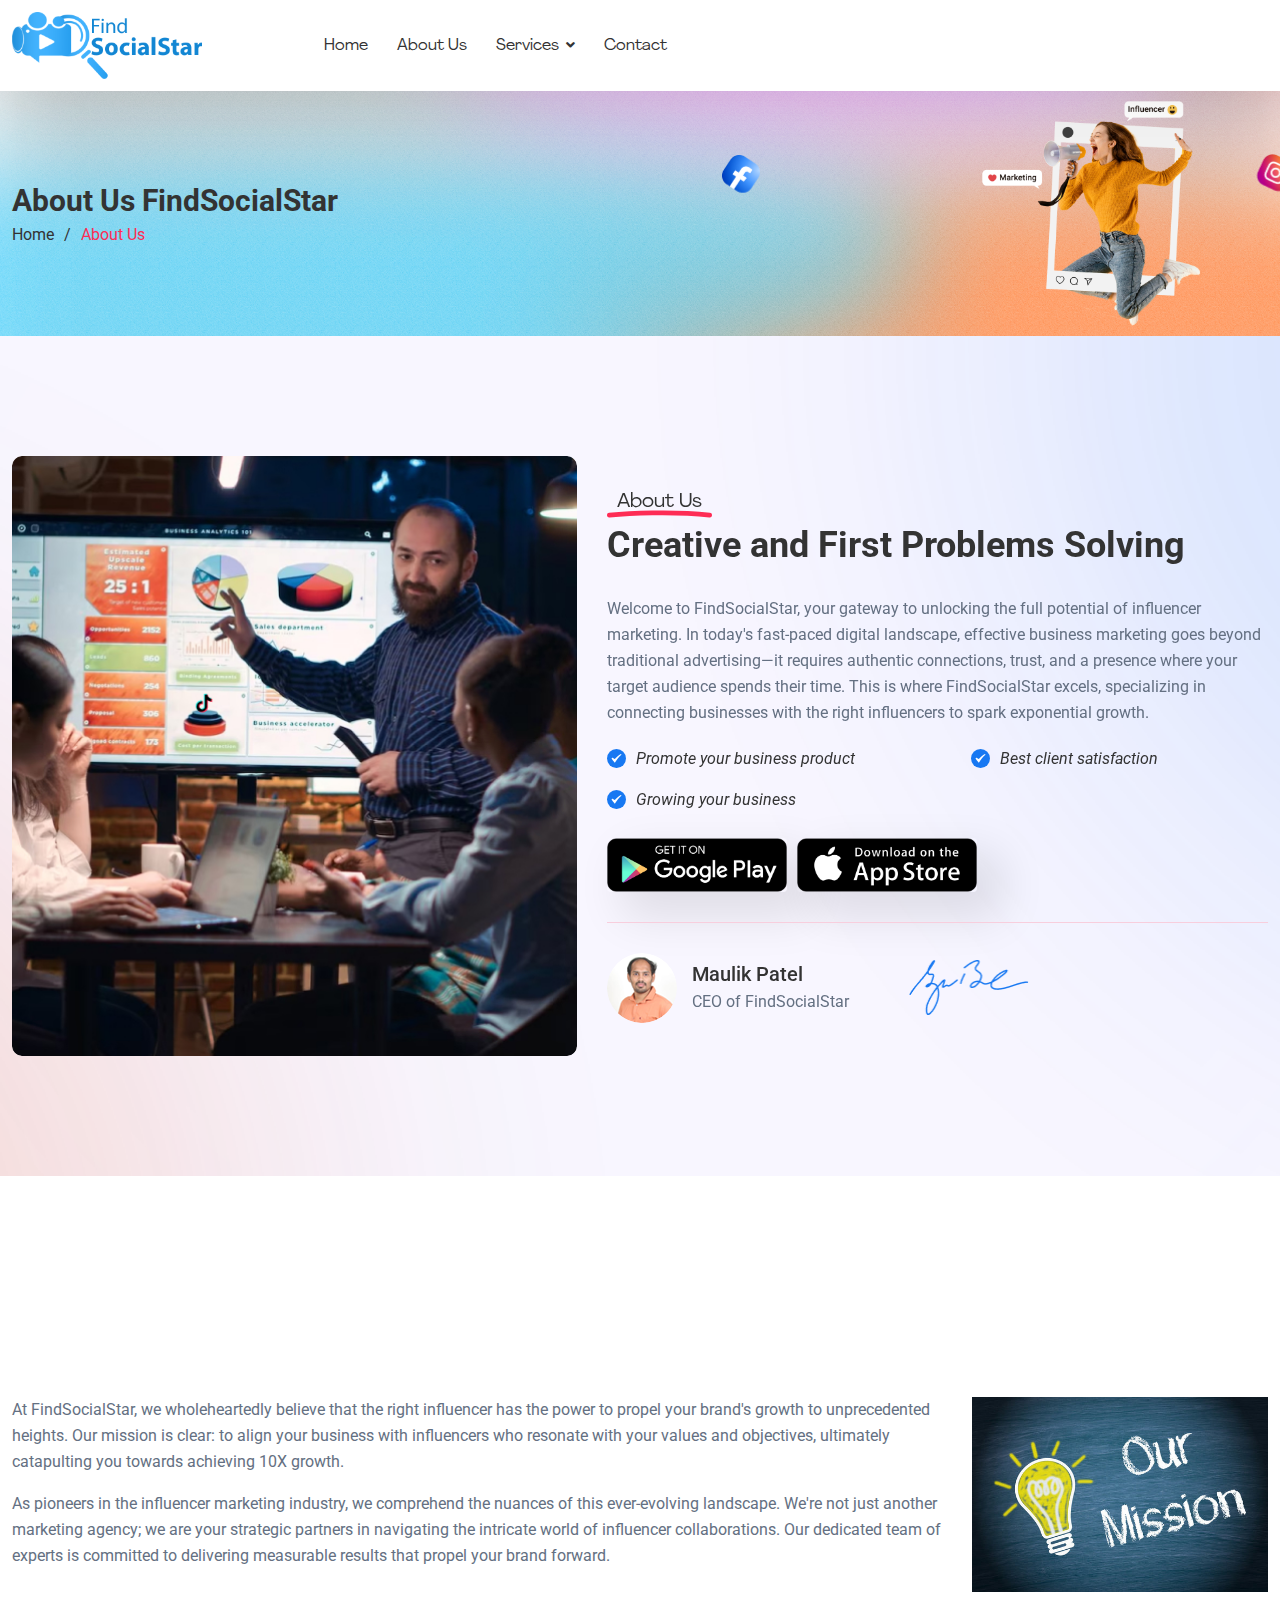
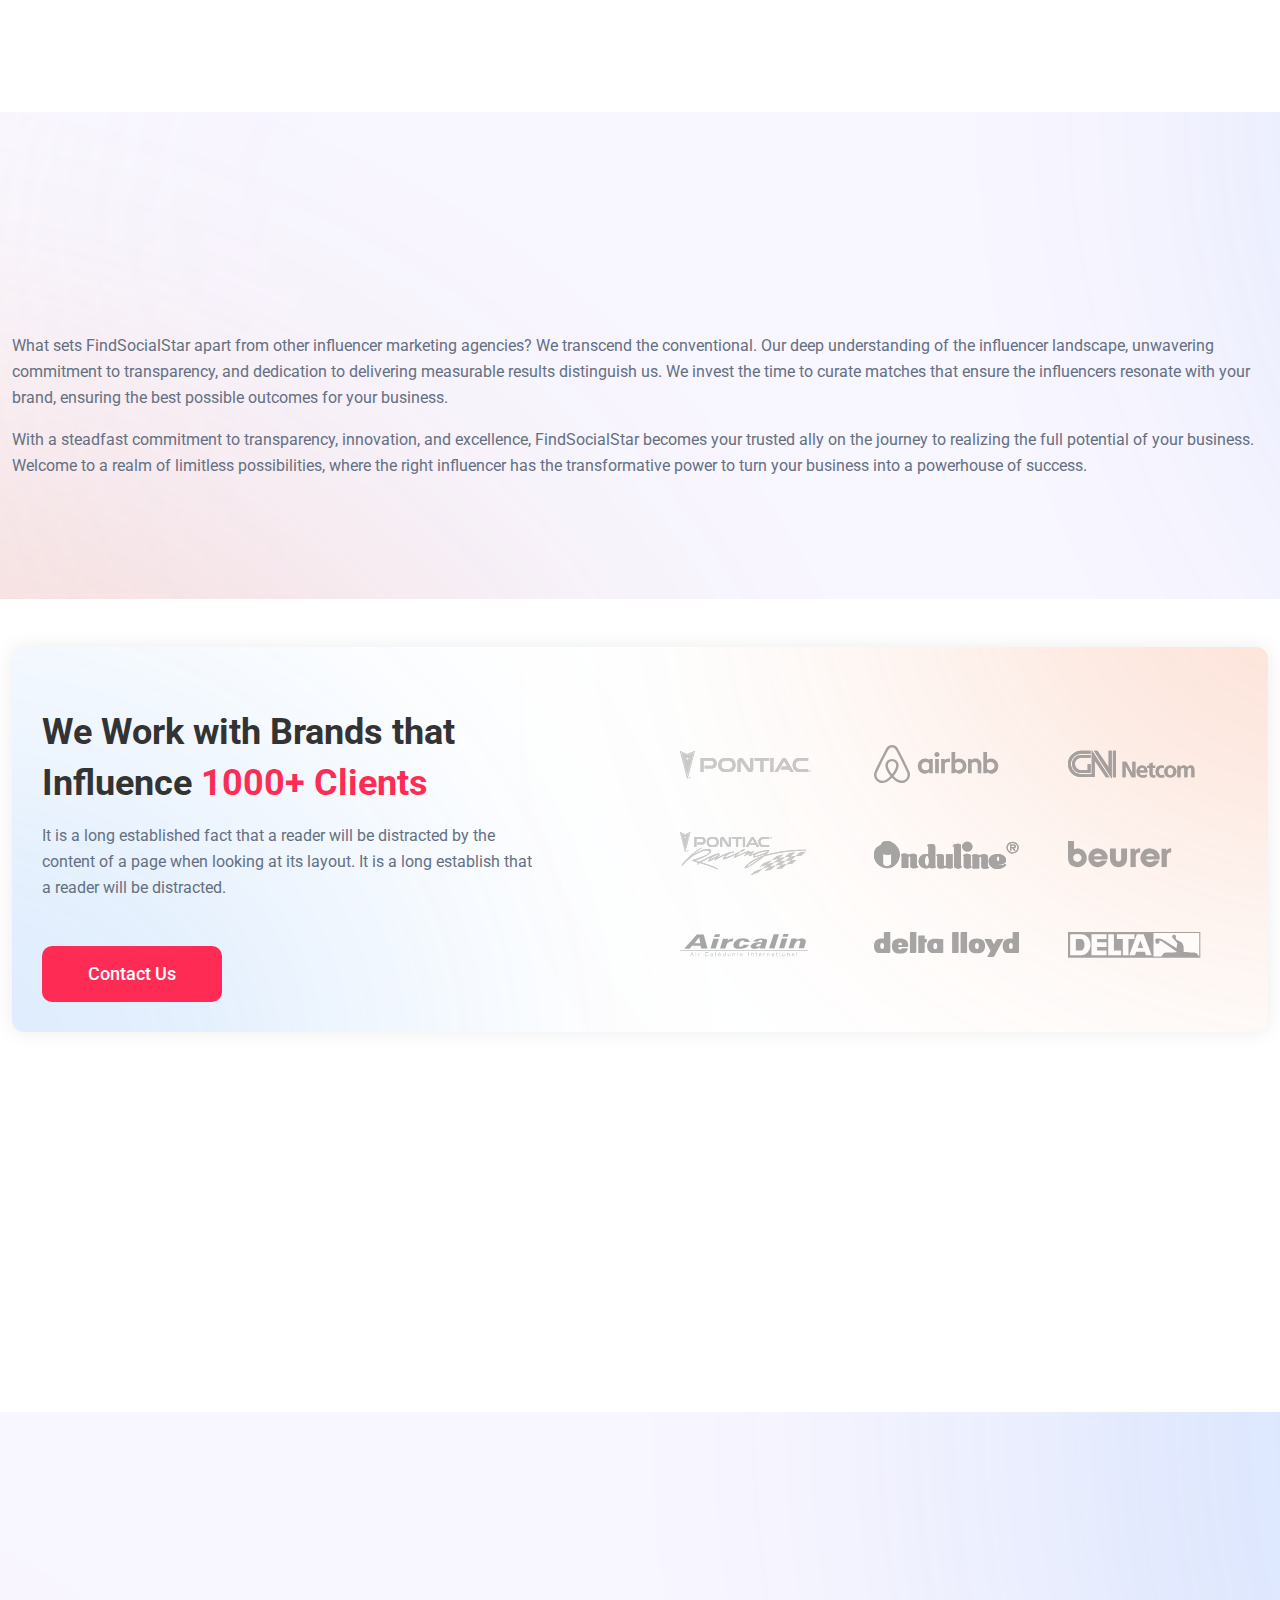
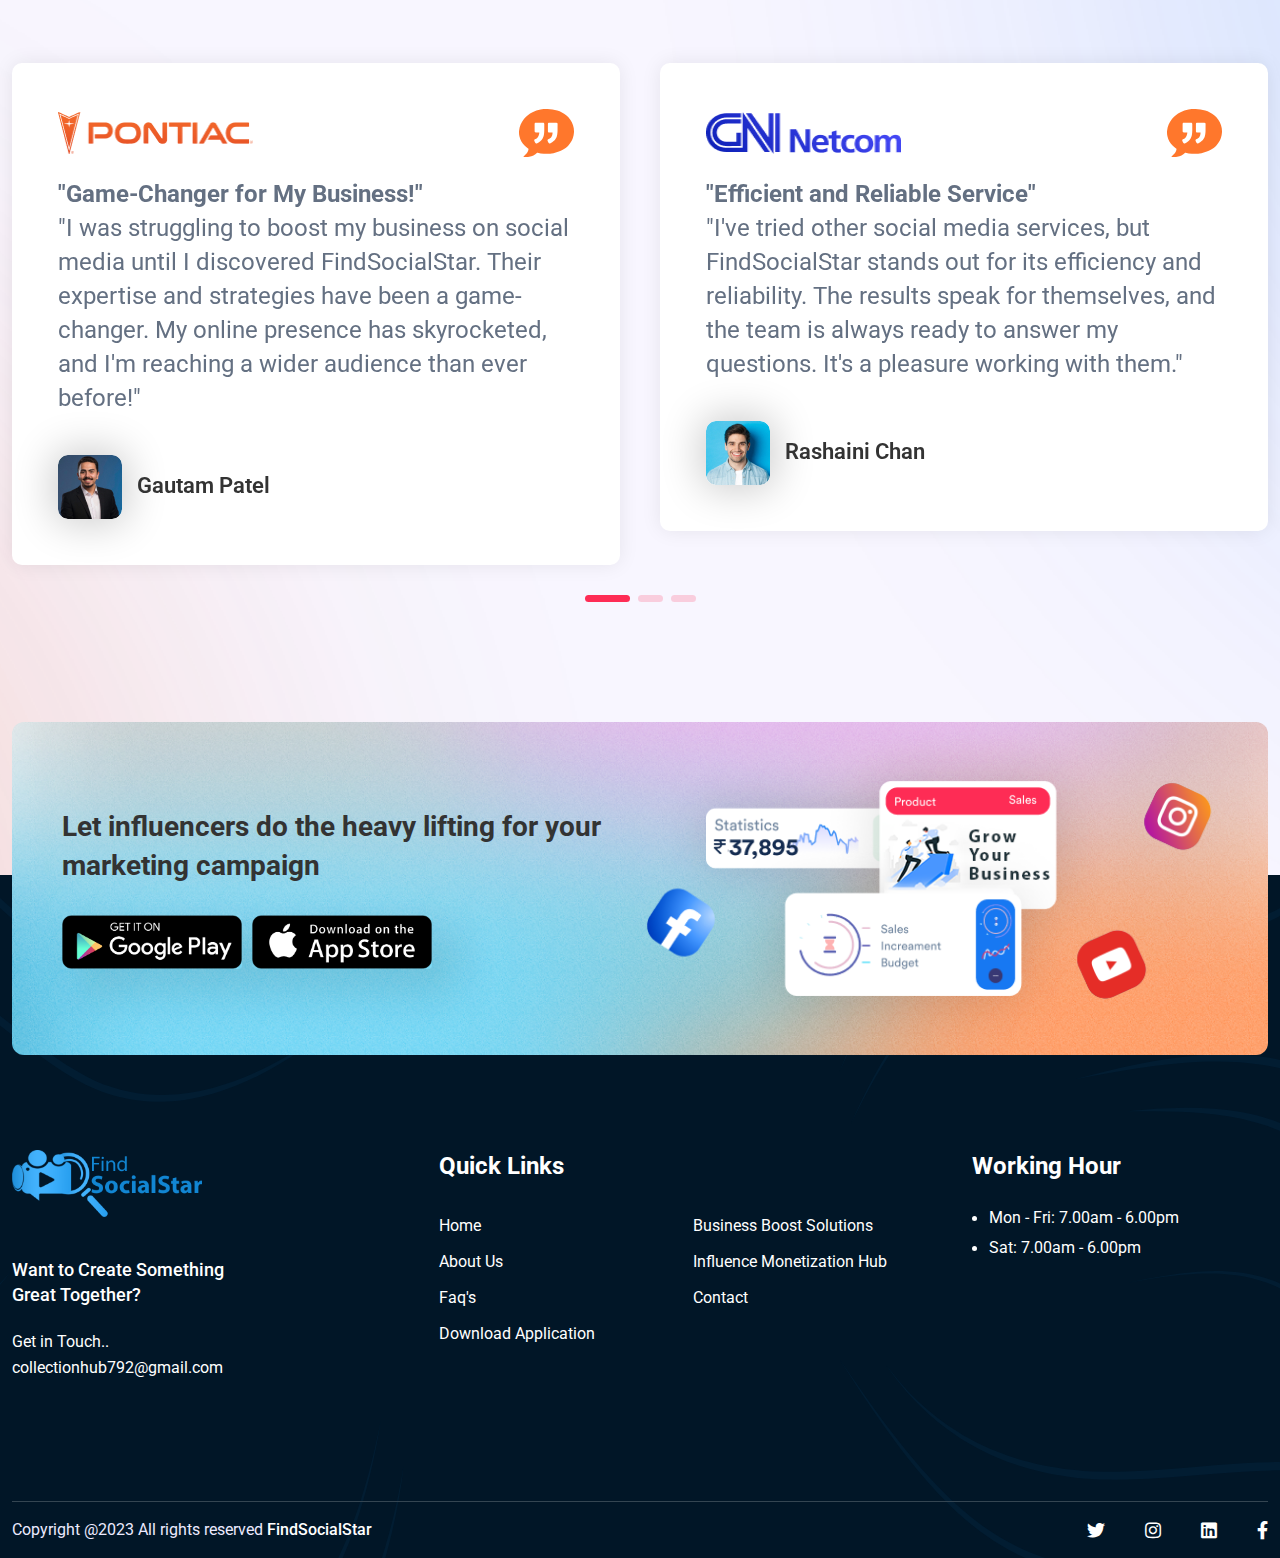
==== about.html @ c9c025dc "update" ====
<!DOCTYPE html>
<html lang="en">
<head>

<meta charset="utf-8">
<meta http-equiv="X-UA-Compatible" content="IE=edge">

<meta name="viewport" content="width=device-width, initial-scale=1, shrink-to-fit=no">



 <!-- SEO Meta Tags -->
    <meta name="description" content="Unlock the full potential of influencer marketing with FindSocialStar. Connect with the right influencers to spark exponential growth for your business.">
    <title>FindSocialStar - Your Gateway to Influencer Marketing Success</title>
    <meta name="keywords" content="influencer marketing, social media, brand growth, marketing agency, influencer collaborations">

    <!-- Open Graph Meta Tags -->
    <meta property="og:title" content="FindSocialStar - Your Gateway to Influencer Marketing Success">
    <meta property="og:description" content="Unlock the full potential of influencer marketing with FindSocialStar. Connect with the right influencers to spark exponential growth for your business.">
    <meta property="og:image" content="URL_TO_IMAGE">
    <meta property="og:url" content="https://findsocialstar.com/about.html">
    <meta property="og:type" content="website">

    <!-- Twitter Meta Tags -->
    <meta name="twitter:card" content="summary_large_image">
    <meta name="twitter:title" content="FindSocialStar - Your Gateway to Influencer Marketing Success">
    <meta name="twitter:description" content="Unlock the full potential of influencer marketing with FindSocialStar. Connect with the right influencers to spark exponential growth for your business.">
    <meta name="twitter:image" content="URL_TO_IMAGE">
    <meta name="twitter:url" content="https://findsocialstar.com/about.html">

    <!-- Canonical Link Tag -->
    <link rel="canonical" href="https://findsocialstar.com/about.html">

    <!-- Favicon -->
    <link rel="icon" href="img/favicon.png" type="image/x-icon">







<link href="https://fonts.googleapis.com/css2?family=Roboto:ital,wght@0,300;0,400;0,500;0,700;1,400;1,500;1,700&amp;display=swap" rel="stylesheet">

<link rel="stylesheet" href="css/bootstrap.min.css">

<link rel="stylesheet" href="css/jquery-ui.min.css">

<link rel="stylesheet" href="css/animate.min.css">

<link rel="stylesheet" href="css/aos.min.css">

<link rel="stylesheet" href="css/font-awesome-all.min.css">

<link rel="stylesheet" href="css/swiper-slider.min.css">

<link rel="stylesheet" href="css/select2-min.css">

<link rel="stylesheet" href="css/datatables.min.css">

<link rel="stylesheet" href="css/video-popup.min.css">

<link rel="stylesheet" href="css/theme-default.css">
<link rel="stylesheet" href="style.css">
</head>
<body>
<!---<div id="loading">
<div id="loading-center">
<div id="loading-center-absolute">
<div class="object" id="object_one"></div>
<div class="object" id="object_two"></div>
<div class="object" id="object_three"></div>
<div class="object" id="object_four"></div>
<div class="object" id="object_five"></div>
</div>
</div>
</div>--->

<div class="modal offcanvas-modal inflanar-mobile-menu fade" id="offcanvas-modal">
<div class="modal-dialog offcanvas-dialog">
<div class="modal-content">
<div class="modal-header offcanvas-header">
<button type="button" class="btn-close" data-bs-dismiss="modal" aria-label="Close">
<i class="fas fa-remove"></i>
</button>
</div>

<div class="offcanvas-logo">
<a href="index.html"><img src="img/logo.png" alt="#"></a>
</div>


<nav id="offcanvas-menu" class="offcanvas-menu">

<ul class="nav-menu menu navigation list-none">

<li><a href="index.html">Home</a></li>
<li><a href="about.html">About</a></li>
<li class="menu-item-has-children"><a href="#">Services</a>
<ul class="sub-menu">
<li><a href="business-boost-solutions.html">Business Boost Solutions: Harnessing Influencer Power</a></li>
<li><a href="influence-monetization-hub.html">Influence Monetization Hub: Empowering Creators to Thrive</a></li>

</ul>
</li>
 <!---<li><a href="blog.html">Blog</a></li>---->
 <li><a href="contact.html">Contact</a></li>
 


</ul>

</nav>

</div>
</div>
</div>


<header id="active-sticky" class="inflanar-header inflanar-header__v2">
<div class="inflanar-header__middle">
<div class="container">
<div class="row align-items-center">
<div class="col-12">
<div class="inflanar-header__inside">
<div class="inflanar-header__group">
<div class="inflanar-header__logo">
<a href="index.html"><img src="img/logo.png" alt="#"></a>
</div>
<div class="inflanar-header__menu">
<div class="navbar">
<div class="nav-item">


<ul class="nav-menu menu navigation list-none">


<li><a href="index.html">Home</a></li>
<li><a href="about.html">About Us</a></li>
<li class="menu-item-has-children"><a href="#">Services</a>
<ul class="sub-menu">
<li><a href="business-boost-solutions.html">Business Boost Solutions: Harnessing Influencer Power</a></li>
<li><a href="influence-monetization-hub.html">Influence Monetization Hub: Empowering Creators to Thrive</a></li>

</ul>
</li>
 <!----<li><a href="blog.html">Blog</a></li>---->
 <li><a href="contact.html">Contact</a></li>

</ul>
</div>
</div>
</div>
</div>
<button type="button" class="offcanvas-toggler" data-bs-toggle="modal" data-bs-target="#offcanvas-modal"><span class="line"></span><span class="line"></span><span class="line"></span>
</button>
<div class="inflanar-header__button">
<a href="mailto:collectionhub792@gmail.com" class="inflanar-btn inflanar-btn__nbg phone-btn"><span><i class="fa-solid fa-envelope"></i></span>collectionhub792@gmail.com</a>

<a href="sign-in.html" class="inflanar-btn inflanar-btn__nbg whatsapp-btn"><span><i class="fa-brands fa-whatsapp"></i></span>+91 8511 511 038</a>
</div>
</div>
</div>
</div>
</div>
</div>
</header>


<section class="inflanar-breadcrumb">
<div class="container">
<div class="row">

<div class="col-12">
<div class="inflanar-breadcrumb__inner">
<div class="inflanar-breadcrumb__content">
<h1 class="inflanar-breadcrumb__title m-0 main-h1-tag">About Us FindSocialStar</h1>

<ul class="inflanar-breadcrumb__menu list-none">
<li><a href="index.html">Home</a></li>
<li class="active"><a href="about.html">About Us </a></li>
</ul>
</div>
<div class="inflanar-breadcrumb__img">
<div class="inflanar-breadcrumb__thumb">
<img src="img/in-bread-thumb.png">
</div>
<div class="inflanar-breadcrumb__group">
<img src="img/in-social-group.png">
</div>
</div>
</div>
</div>
</div>
</div>
</section>



<section class="inflanar-section-shape15 inflanar-bg-cover pd-top-90 pd-btm-120 inflanar-section-shape2">
<div class="container">
<div class="row align-items-center">
<div class="col-12">
<div class="inflanar-about__row inflanar-row-gap">

<div class="inflanar-about__img mg-top-30">
<img src="img/in-about-img.jpg" alt="#">
</div>

<div class="inflanar-about__content mg-top-30" data-aos="fade-in" data-aos-delay="300">
<div class="inflanar-section__head mg-btm-20">
<span class="inflanar-section__badge inflanar-primary-color m-0">
<span>About Us</span> <img src="img/in-section-vector.svg">
</span>
<h2 class="inflanar-section__title inflanar-section__title--medium  mg-btm-20" data-aos="fade-in" data-aos-delay="400">Creative and First Problems Solving</h2>
<p>
Welcome to FindSocialStar, your gateway to unlocking the full potential of influencer marketing. In today's fast-paced digital landscape, effective business marketing goes beyond traditional advertising—it requires authentic connections, trust, and a presence where your target audience spends their time. This is where FindSocialStar excels, specializing in connecting businesses with the right influencers to spark exponential growth.

</p>
</div>
<ul class="inflanar-list-style inflanar-list-style__row list-none mg-top-20 ">
<li><img src="img/in-check-icon.svg">Promote your business product</li>
<li><img src="img/in-check-icon.svg">Best client satisfaction</li>
<li><img src="img/in-check-icon.svg">Growing your business</li>
</ul>
<div class="inflanar-ptags aos-init aos-animate" data-aos="fade-up" data-aos-delay="500">

<ul class="inflanar-ptags__list list-none">
<li><a href="coming-soon/coming-soon.html" class="android-app"><img src="img/android-app.png"></a></li>
<li><a href="coming-soon/coming-soon.html" class="android-app"><img src="img/ios-app.png"></a></li>


</ul>
</div>
<div class="inflanar-ceo">
<div class="inflanar-ceo__author">
<img src="img/in-ceo.png">
<h4 class="inflanar-ceo__title">Maulik Patel <span>CEO of FindSocialStar </span></h4>
</div>
<div class="inflanar-ceo__sign">
<img src="img/in-ceo-sign.png">
</div>
</div>
</div>
</div>
</div>
</div>
</div>
</section>


<section class="pd-top-120 pd-btm-120">
<div class="container">
<div class="row">
<div class="col-12">

<div class="inflanar-section__head inflanar-section__center text-center mg-btm-20">
<span class="inflanar-section__badge  inflanar-primary-color m-0" data-aos="fade-in" data-aos-delay="300">
<span>FindSocialStar Mission</span> <img src="img/in-section-vector.svg">
</span>
<h2 class="inflanar-section__title" data-aos="fade-in" data-aos-delay="400">Our Mission
</h2>
</div>
</div>
</div>
<div class="row">


<div class="col-md-9">

<p>At FindSocialStar, we wholeheartedly believe that the right influencer has the power to propel your brand's growth to unprecedented heights. 
Our mission is clear: to align your business with influencers who resonate with your values and objectives, ultimately catapulting you towards 
achieving 10X growth.</p>

<p class="mt-3">
As pioneers in the influencer marketing industry, we comprehend the nuances of this ever-evolving landscape. We're not just another marketing agency; we are your strategic partners in navigating the intricate world of influencer collaborations. Our dedicated team of experts is committed to delivering measurable results that propel your brand forward.
</p>
</div>
<div class="col-md-3">
	<img src="img/our-mission.jpg">
</div>
</div>
</div>
</section>






<section class="pd-top-120 pd-btm-120 inflanar-section-shape15">
<div class="container">
<div class="row">
<div class="col-12">

<div class="inflanar-section__head inflanar-section__center text-center mg-btm-20">
<span class="inflanar-section__badge  inflanar-primary-color m-0" data-aos="fade-in" data-aos-delay="300">
<span> Difference</span> <img src="img/in-section-vector.svg">
</span>
<h2 class="inflanar-section__title" data-aos="fade-in" data-aos-delay="400">The FindSocialStar Difference
</h2>
</div>
</div>
</div>
<div class="row">


<div class="col-md-12">

<p>What sets FindSocialStar apart from other influencer marketing agencies? We transcend the conventional. Our deep understanding of the influencer landscape, unwavering commitment to transparency, and dedication to delivering measurable results distinguish us. We invest the time to curate matches that ensure the influencers resonate with your brand, ensuring the best possible outcomes for your business.
</p>

<p class="mt-3">
With a steadfast commitment to transparency, innovation, and excellence, FindSocialStar becomes your trusted ally on the journey to realizing the full potential of your business. Welcome to a realm of limitless possibilities, where the right influencer has the transformative power to turn your business into a powerhouse of success.</p>
</div>

</div>
</div>
</section>



<section >
<div class="container">
<div class="row">
<div class="col-12">
<div class="inflanar-brands inflanar-bg-cover inflanar-section-shape9 mt-5">
<div class="row  align-items-center inflanar-row-gap-80">
<div class="col-lg-6 col-12 mg-top-30">

<div class="inflanar-section__head inflanar-section__head--brands">
<h2 class="inflanar-section__title mg-btm-10">We Work with Brands that Influence <span>1000+ Clients</span> </h2>
<p>It is a long established fact that a reader will be distracted by the content of a page when looking at its layout. It is a long establish that a reader will be distracted.</p>
<div class="inflanar-brands-btn mg-top-40">
<a href="contact.html" class="inflanar-btn inflanar-btn__big"><span>Contact Us</span></a>
</div>
</div>
</div>
<div class="col-lg-6 col-12">
<div class="row">
<div class="col-lg-4 col-md-4 col-6 mg-top-30">
<div class="brands__single brands__single--v2">
<a href="#"><img src="img/in-brand1.svg"></a>
</div>
</div>
<div class="col-lg-4 col-md-4 col-6 mg-top-30">
<div class="brands__single brands__single--v2">
<a href="#"><img src="img/in-brand2.svg"></a>
</div>
</div>
<div class="col-lg-4 col-md-4 col-6 mg-top-30">
<div class="brands__single brands__single--v2">
<a href="#"><img src="img/in-brand3.svg"></a>
</div>
</div>
<div class="col-lg-4 col-md-4 col-6 mg-top-30">
<div class="brands__single brands__single--v2">
<a href="#"><img src="img/in-brand4.svg"></a>
</div>
</div>
<div class="col-lg-4 col-md-4 col-6 mg-top-30">
<div class="brands__single brands__single--v2">
<a href="#"><img src="img/in-brand5.svg"></a>
</div>
</div>
<div class="col-lg-4 col-md-4 col-6 mg-top-30">
<div class="brands__single brands__single--v2">
<a href="#"><img src="img/in-brand6.svg"></a>
</div>
</div>
<div class="col-lg-4 col-md-4 col-6 mg-top-30">
<div class="brands__single brands__single--v2">
<a href="#"><img src="img/in-brand7.svg"></a>
</div>
</div>
<div class="col-lg-4 col-md-4 col-6 mg-top-30">
<div class="brands__single brands__single--v2">
<a href="#"><img src="img/in-brand8.svg"></a>
</div>
</div>
<div class="col-lg-4 col-md-4 col-6 mg-top-30">
<div class="brands__single brands__single--v2">
<a href="#"><img src="img/in-brand9.svg"></a>
</div>
</div>
</div>
</div>
</div>
</div>
</div>
</div>
</div>
</section>


<section class="pd-top-90 pd-btm-120">
<div class="container">
<div class="row">
<div class="col-lg-10 offset-lg-1 col-12">
<div class="row">
<div class="col-xl-3 col-lg-6 col-md-6 col-12 mg-top-30" data-aos="fade-in" data-aos-delay="300">

<div class="funfacts__card funfacts__card--gr1">
<div class="funfacts__icon">
<img src="img/youtube-icon.svg">
</div>
<div class="funfacts__number">
<h4 class="funfacts__title"><b class="in-counter">7</b><b>M+ </b><span>Subscribers</span></h4>
</div>
</div>

</div>
<div class="col-xl-3 col-lg-6 col-md-6 col-12 mg-top-30" data-aos="fade-in" data-aos-delay="500">

<div class="funfacts__card funfacts__card--gr2">
<div class="funfacts__icon">
<img src="img/twitter-icon.svg">
</div>
<div class="funfacts__number">
<h4 class="funfacts__title"><b class="in-counter">5</b><b>M+ </b><span>Followers</span></h4>
</div>
</div>

</div>
<div class="col-xl-3 col-lg-6 col-md-6 col-12 mg-top-30" data-aos="fade-in" data-aos-delay="700">

<div class="funfacts__card funfacts__card--gr1">
<div class="funfacts__icon">
<img src="img/tiktok-icon.svg">
</div>
<div class="funfacts__number">
<h4 class="funfacts__title"><b class="in-counter">3</b><b>M+ </b><span>Followers</span></h4>
</div>
</div>

</div>
<div class="col-xl-3 col-lg-6 col-md-6 col-12 mg-top-30" data-aos="fade-in" data-aos-delay="1000">

<div class="funfacts__card funfacts__card--gr2">
<div class="funfacts__icon">
<img src="img/instagram-icon.svg">
</div>
<div class="funfacts__number">
<h4 class="funfacts__title"><b class="in-counter">2</b><b>M+ </b><span>Followers</span></h4>
</div>
</div>

</div>
</div>
</div>
</div>
</div>
</section>


<section class="inflanar-section-shape16 inflanar-section-bigspace inflanar-bg-cover pd-top-120 pd-btm-120  inflanar-ohidden">
<div class="container">
<div class="row">
<div class="col-12">

<div class="inflanar-section__head inflanar-section__center mg-btm-20">
<span class="inflanar-section__badge inflanar-primary-color m-0" data-aos="fade-in" data-aos-delay="300">
<span>Testimonial</span> <img src="img/in-section-vector.svg">
</span>
<h2 class="inflanar-section__title" data-aos="fade-in" data-aos-delay="400">What Our Customers Say?</h2>
</div>
</div> 
</div>
<div class="row">
<div class="col-12">

<div class="swiper mySwiper inflanar-slider-testimonial loading">
<div class="swiper-wrapper mg-top-30">
<div class="swiper-slide mg-btm-30">

<div class="inflanar-testimonial">

<div class="inflanar-testimonial__head">
<div class="inflanar-testimonial__logo">
<img src="img/in-testimonial-logo.png">
</div>

<div class="inflanar-testimonial__quote">
<img src="img/in-testi-qoute.svg">
</div>
</div>

<p class="inflanar-testimonial__text">
<b>"Game-Changer for My Business!"</b><br>
"I was struggling to boost my business on social media until I discovered FindSocialStar. Their expertise and strategies have been a game-changer. My online presence has skyrocketed, and I'm reaching a wider audience than ever before!"



</p>
<div class="inflanar-testimonial__bottom mg-top-40">

<div class="inflanar-testimonial__author">
<img src="img/in-tauthor1.jpg" alt="#">
<div class="inflanar-testimonial__author--info">
<h5 class="inflanar-testimonial__author--title">Gautam Patel</h5>

</div>
</div>
</div>
</div>

</div>
<div class="swiper-slide mg-btm-30">

<div class="inflanar-testimonial">

<div class="inflanar-testimonial__head">
<div class="inflanar-testimonial__logo">
<img src="img/in-testimonial-logo2.png">
</div>

<div class="inflanar-testimonial__quote">
<img src="img/in-testi-qoute.svg">
</div>
</div>

<p class="inflanar-testimonial__text">
<b>"Efficient and Reliable Service"</b><br>
"I've tried other social media services, but FindSocialStar stands out for its efficiency and reliability. The results speak for themselves, and the team is always ready to answer my questions. It's a pleasure working with them."

</p>
<div class="inflanar-testimonial__bottom mg-top-40">

<div class="inflanar-testimonial__author">
<img src="img/in-tauthor2.jpg" alt="#">
<div class="inflanar-testimonial__author--info">
<h5 class="inflanar-testimonial__author--title">Rashaini Chan</h5>

</div>
</div>
</div>
</div>

</div>
<div class="swiper-slide mg-btm-30">

<div class="inflanar-testimonial">

<div class="inflanar-testimonial__head">
<div class="inflanar-testimonial__logo">
<img src="img/fertilizerahmedabad-logo.png">
</div>

<div class="inflanar-testimonial__quote">
<img src="img/in-testi-qoute.svg">
</div>
</div>

<p class="inflanar-testimonial__text">
<b>"Consistent Growth"
</b><br>
"Thanks to FindSocialStar, my social media accounts have experienced consistent growth. The strategies they implement are effective, and the results are visible month after month. I highly recommend their services!"
</p>
<div class="inflanar-testimonial__bottom mg-top-40">

<div class="inflanar-testimonial__author">
<img src="img/in-agent1.png" alt="#">
<div class="inflanar-testimonial__author--info">
<h5 class="inflanar-testimonial__author--title">Pankaj Kapupara</h5>

</div>
</div>
</div>
</div>

</div>
</div>
</div>


<div class="swiper-pagination swiper-pagination--v2 swiper-pagination__testimonial mg-top-10"></div>
</div>
</div>
</div>
</section>



<section class="footer-cta inflanar-bg-cover section-padding">
<div class="container">
<div class="row">
<div class="col-12">
<div class="footer-cta__inner inflanar-bg-cover  inflanar-section-shape3">
<div class="footer-cta__content">
<h3 class="footer-cta__title">Let influencers do the heavy lifting for your marketing campaign</h3>
<ul class="inflanar-ptags__list list-none">
<li><a href="coming-soon/coming-soon.html" class="android-app"><img src="img/android-app.png"></a></li>
<li><a href="coming-soon/coming-soon.html" class="android-app"><img src="img/ios-app.png"></a></li>


</ul>
</div>
<div class="footer-cta__img">
<img src="img/in-footer-cta.png">
</div>
</div>
</div>
</div>
</div>
</section>


<footer class="footer-area p-relative">
<div class="container">
<div class="row">
<div class="col-12">
<div class="footer-top-inner pd-top-30 pd-btm-100">
<div class="row">
<div class="col-lg-4 col-md-6 col-12">

<div class="footer-about-widget">
<div class="footer-logo inflanar-header__logo">
<a class="logo" href="index.html"><img src="img/logo.png" alt="#"></a>
</div>
<h4 class="footer-about-widget__title">Want to Create Something <span>Great Together?</span></h4>
<div class="footer-get-touch">
<p>Get in Touch.. <a href="mailto:collectionhub792@gmail.com">
<span >collectionhub792@gmail.com</span></a></p>
</div>
</div>

</div>
<div class="col-lg-5 col-md-6 col-12">

<div class="single-widget footer-useful-links">
<h3 class="widget-title">Quick Links</h3>
<ul class="footer__list list-none">
<li><a href="index.html">Home</a></li>

<li><a href="business-boost-solutions.html">Business Boost Solutions</a></li>
<li><a href="about.html">About Us</a></li>
<li><a href="influence-monetization-hub.html">Influence Monetization Hub</a></li>
<li><a href="index.html#faq">Faq's</a></li>
<!---<li><a href="blog.html">Blogs</a></li>--->

<li><a href="contact.html">Contact</a></li>
<li><a href="coming-soon/coming-soon.html">Download Application </a></li>

</ul>
</div>

</div>
<div class="col-lg-3 col-md-6 col-12">

<div class="single-widget footer-contact">
<h3 class="widget-title">Working Hour</h3>
<div class="f-contact__form-top">
<ul class="f-contact-list list-none">
<li>Mon - Fri: 7.00am - 6.00pm</li>
<li>Sat: 7.00am - 6.00pm</li>
</ul>
</div>
</div>



</div>
</div>
</div>
</div>
</div>
</div>

<div class="copyright">
<div class="container">
<div class="row">
<div class="col-12">
<div class="copyright__inner">

<p class="copyright-text">Copyright @2023 All rights reserved <a href="index.html" target="_blank">FindSocialStar</a></p>

<ul class="inflanar-social inflanar-social__v2">
<li><a href="https://twitter.com/FindStar60468"><i class="fa-brands fa-twitter"></i></a></li>

<li><a href="#"><i class="fa-brands fa-instagram"></i></a></li>
<li><a href="#"><i class="fa-brands fa-linkedin"></i></a></li>
<li><a href="#"><i class="fa-brands fa-facebook-f"></i></a></li>
</ul>

</div>
</div>
</div>
</div>
</div>

</footer>


<a href="#" class="scrollToTop"><img src="img/in-scroll-up.svg"></a>



<script src="js/jquery.min.js"></script>
<script src="js/jquery-migrate.js"></script>
<script src="js/jquery-ui.min.js"></script>

<script src="js/bootstrap.min.js"></script>

<script src="js/aos.min.js"></script>

<script src="js/ckeditor.min.js"></script>

<script src="js/fullcalendar.min.js"></script>

<script src="js/select2-js.min.js"></script>

<script src="js/video-popup.min.js"></script>

<script src="js/swiper-slider.min.js"></script>

<script src="js/waypoints.min.js"></script>

<script src="js/jquery.counterup.min.js"></script>

<script src="js/active.js"></script>
<script>
			/* Testimonial Slider */
			var swiper = new Swiper(".inflanar-slider-testimonial", {
				autoplay: { 
					 delay: 3333500,
				},
				mousewheel: true,
				keyboard: true,
				loop: true,
				grabCursor: true,
				spaceBetween: 0,
				centeredSlides: false,
				pagination: {
					el: '.swiper-pagination__testimonial',
					type: 'bullets',
					clickable: true,
				},
				breakpoints: {
				  320: {
					slidesPerView: "1",
				  },
				  428: {
					slidesPerView:"1",
				  },
				  768: {
					slidesPerView:"1",
				  },
				  1024: {
					slidesPerView:"2",
				  },
				},
			});	

		</script>
</body>

</html>
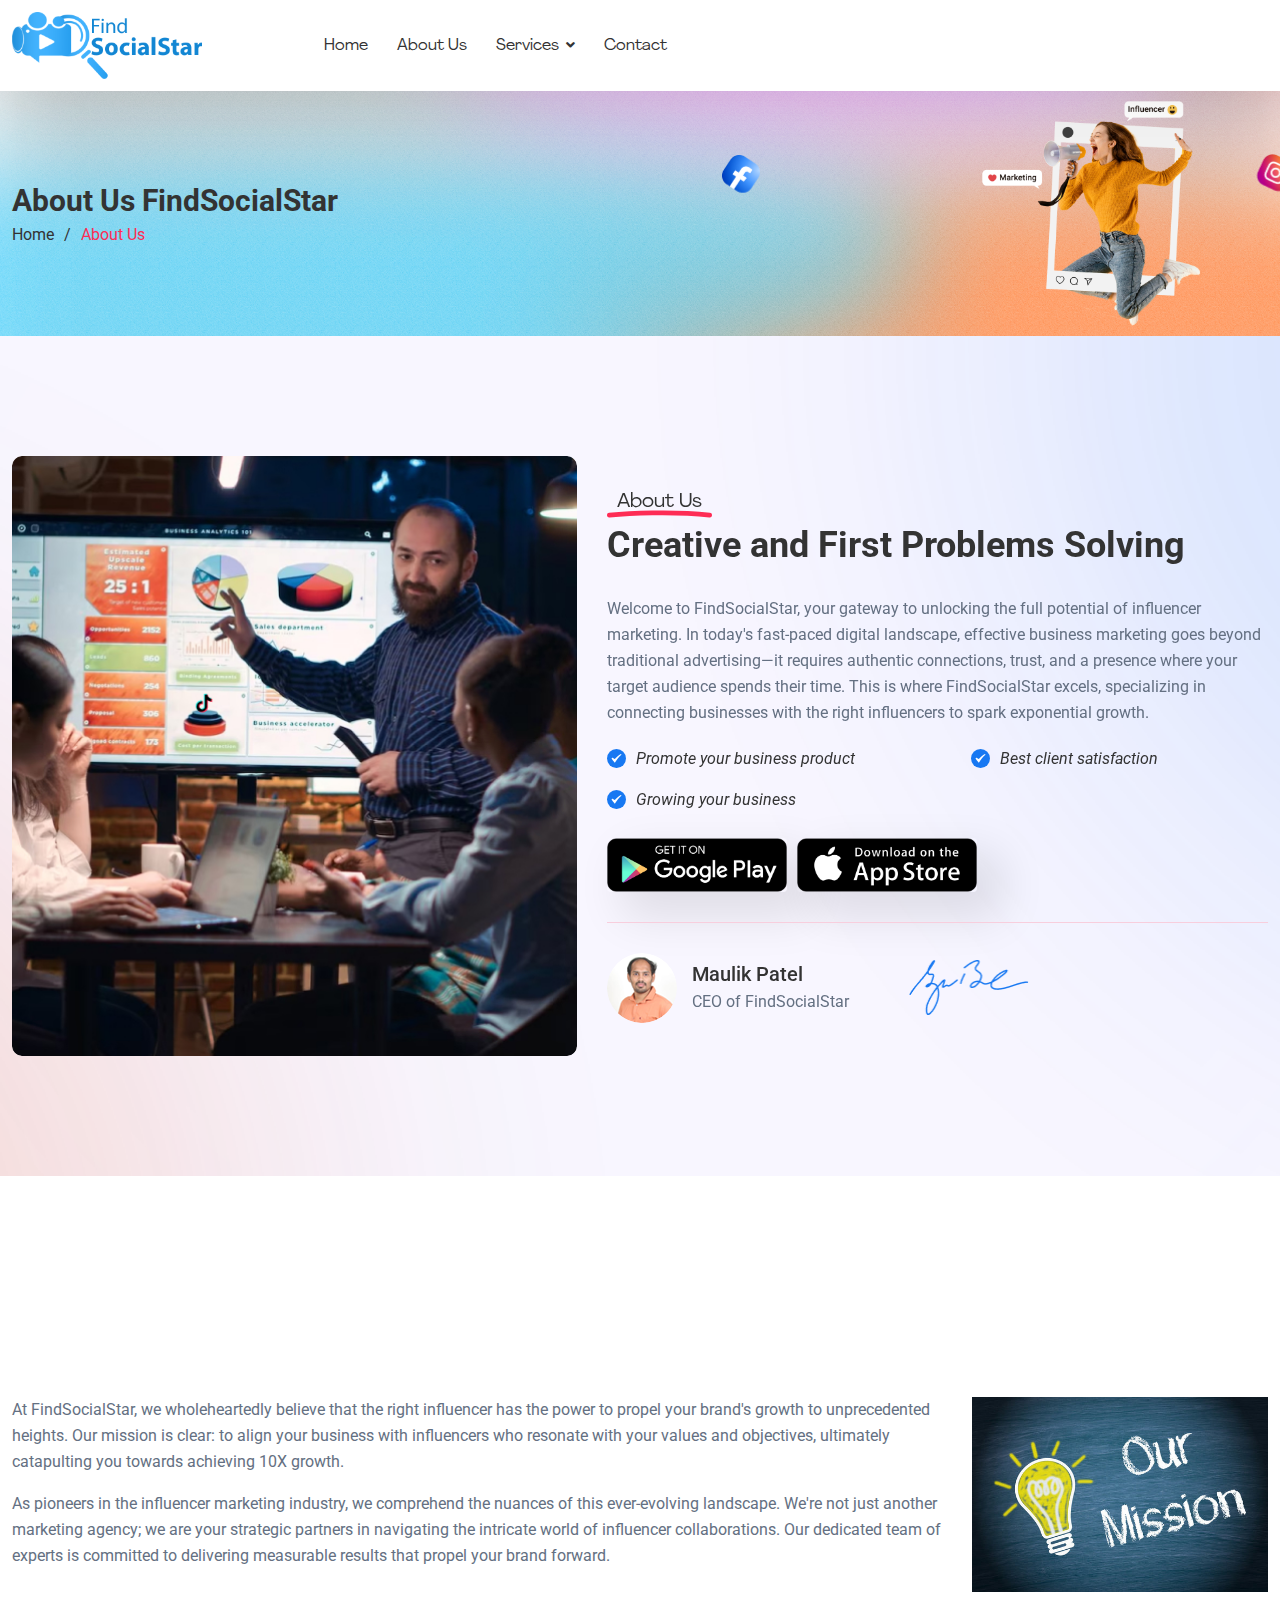
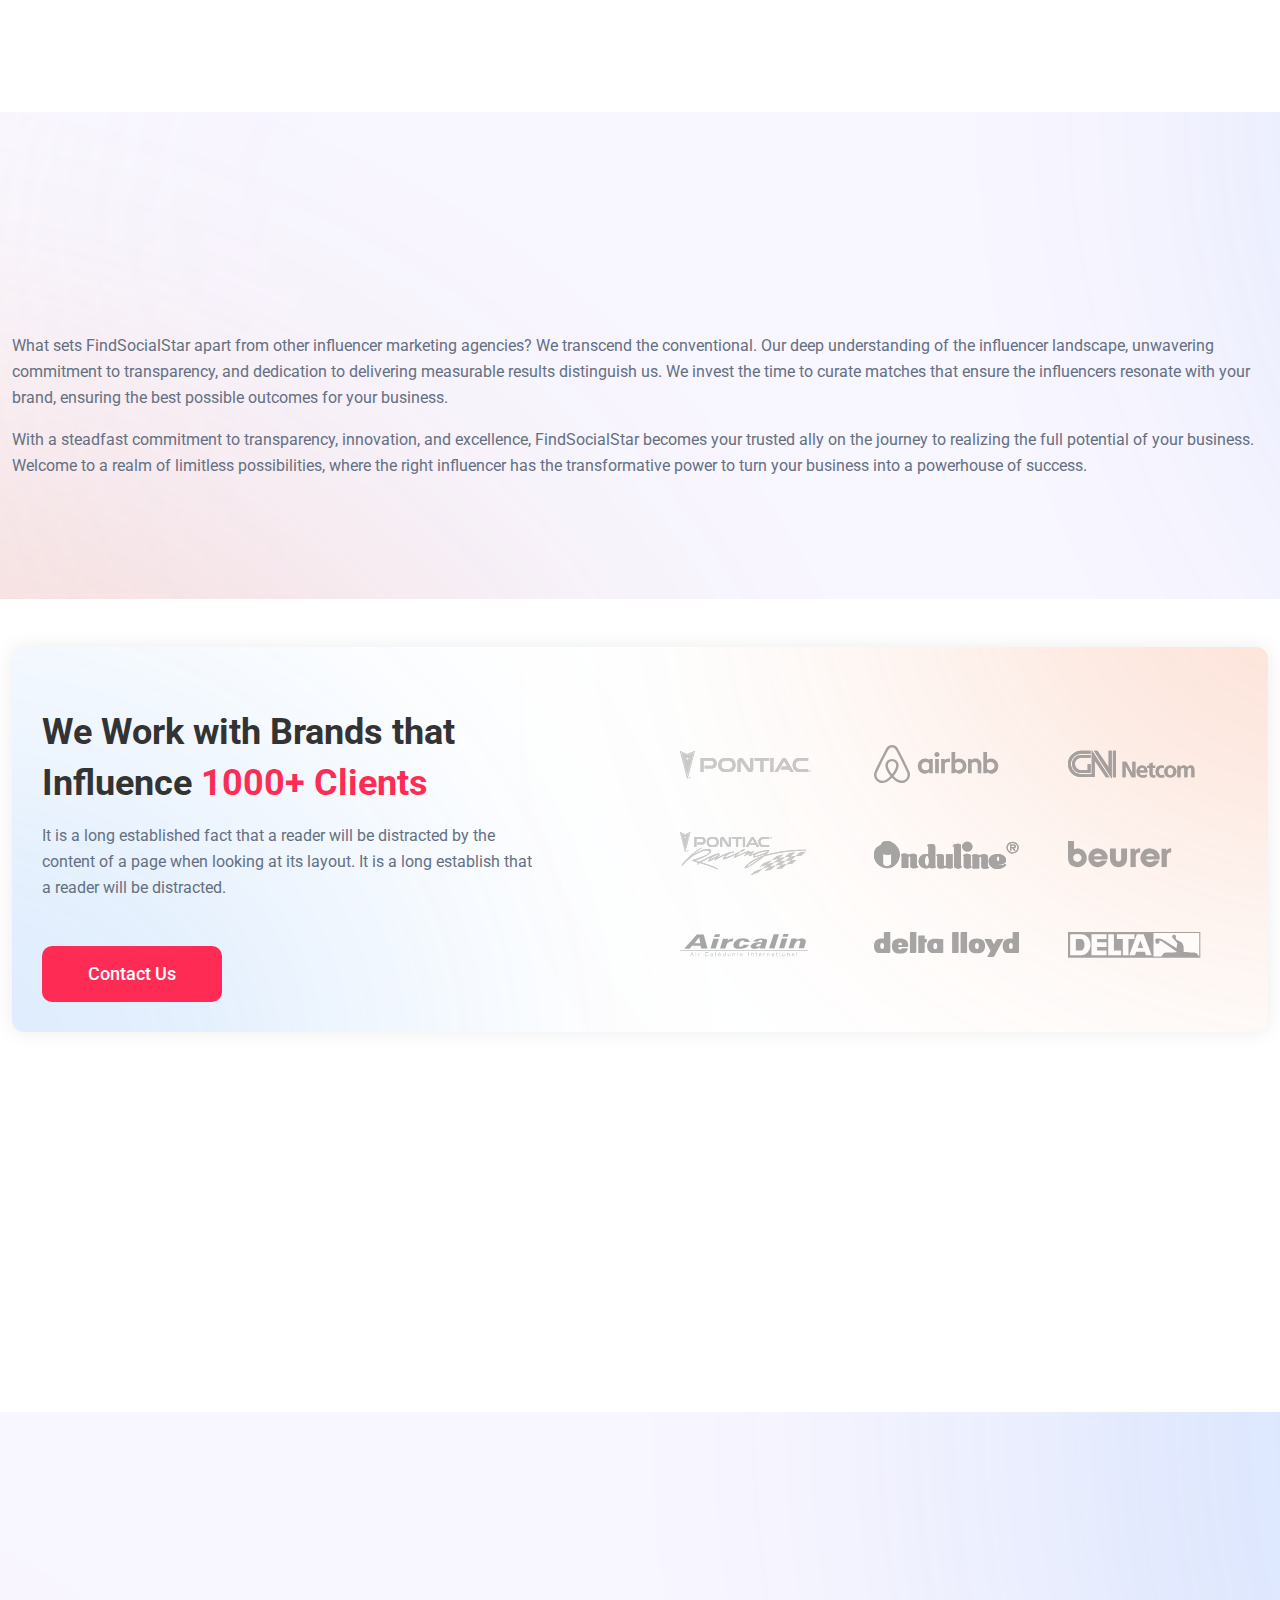
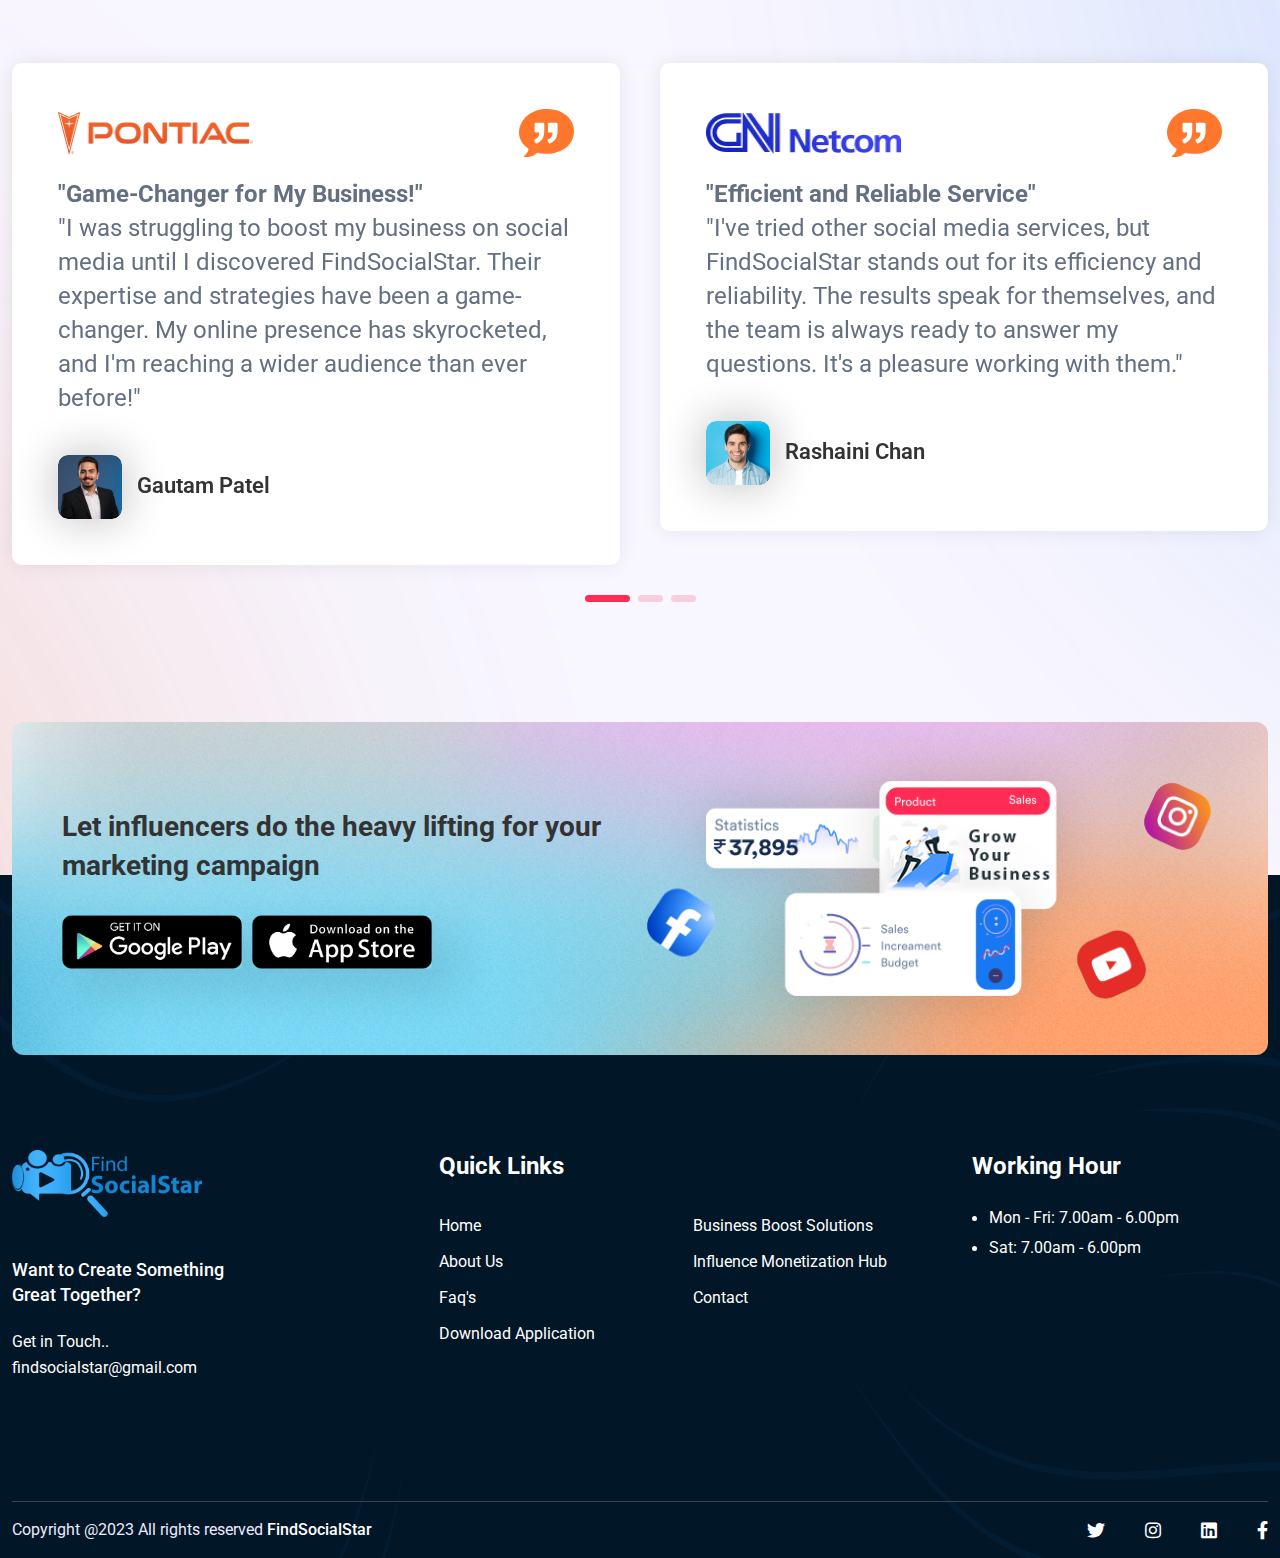
==== commit 8650cb4b: "update emial" ====
--- a/about.html
+++ b/about.html
@@ -33,7 +33,6 @@
 
     <!-- Favicon -->
     <link rel="icon" href="img/favicon.png" type="image/x-icon">
-
 
 
 
@@ -155,7 +154,7 @@
 <button type="button" class="offcanvas-toggler" data-bs-toggle="modal" data-bs-target="#offcanvas-modal"><span class="line"></span><span class="line"></span><span class="line"></span>
 </button>
 <div class="inflanar-header__button">
-<a href="mailto:collectionhub792@gmail.com" class="inflanar-btn inflanar-btn__nbg phone-btn"><span><i class="fa-solid fa-envelope"></i></span>collectionhub792@gmail.com</a>
+<a href="mailto:findsocialstar@gmail.com" class="inflanar-btn inflanar-btn__nbg phone-btn"><span><i class="fa-solid fa-envelope"></i></span>findsocialstar@gmail.com</a>
 
 <a href="sign-in.html" class="inflanar-btn inflanar-btn__nbg whatsapp-btn"><span><i class="fa-brands fa-whatsapp"></i></span>+91 8511 511 038</a>
 </div>
@@ -619,8 +618,8 @@
 </div>
 <h4 class="footer-about-widget__title">Want to Create Something <span>Great Together?</span></h4>
 <div class="footer-get-touch">
-<p>Get in Touch.. <a href="mailto:collectionhub792@gmail.com">
-<span >collectionhub792@gmail.com</span></a></p>
+<p>Get in Touch.. <a href="mailto:findsocialstar@gmail.com">
+<span >findsocialstar@gmail.com</span></a></p>
 </div>
 </div>
 
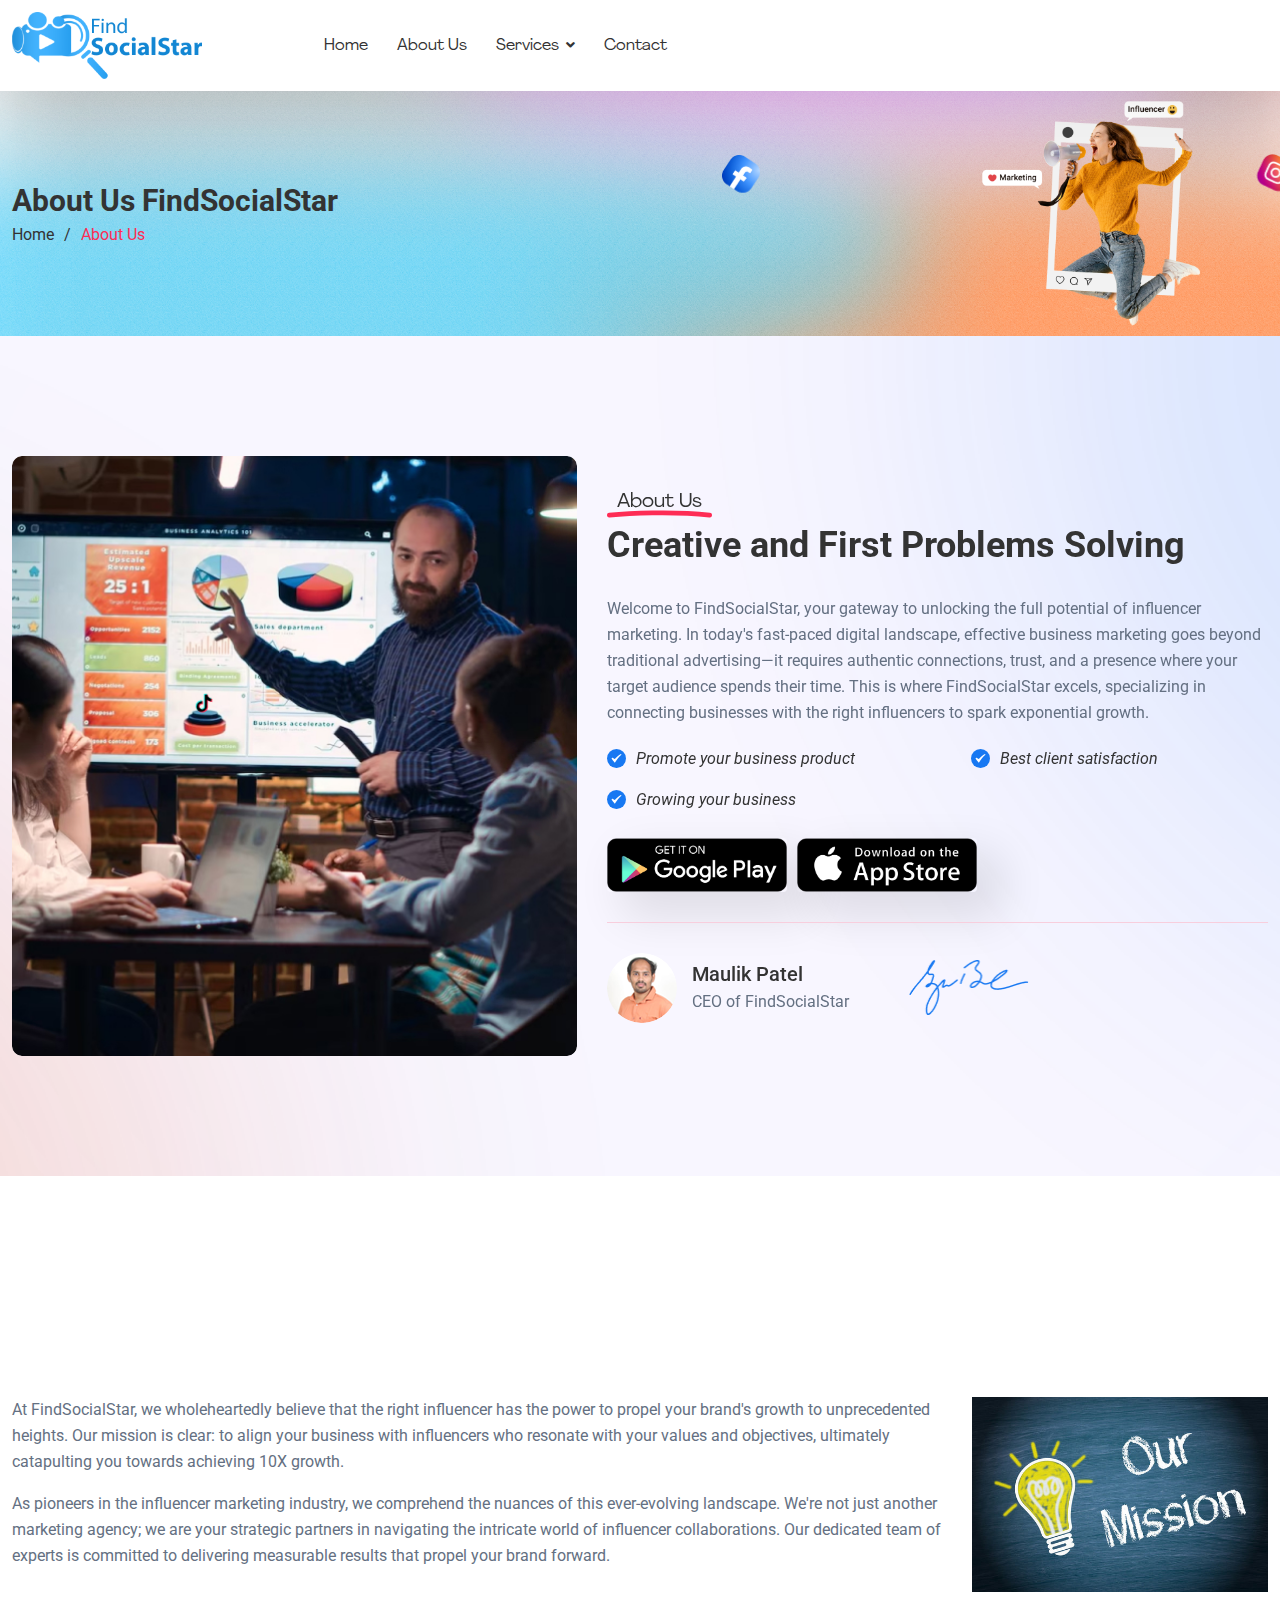
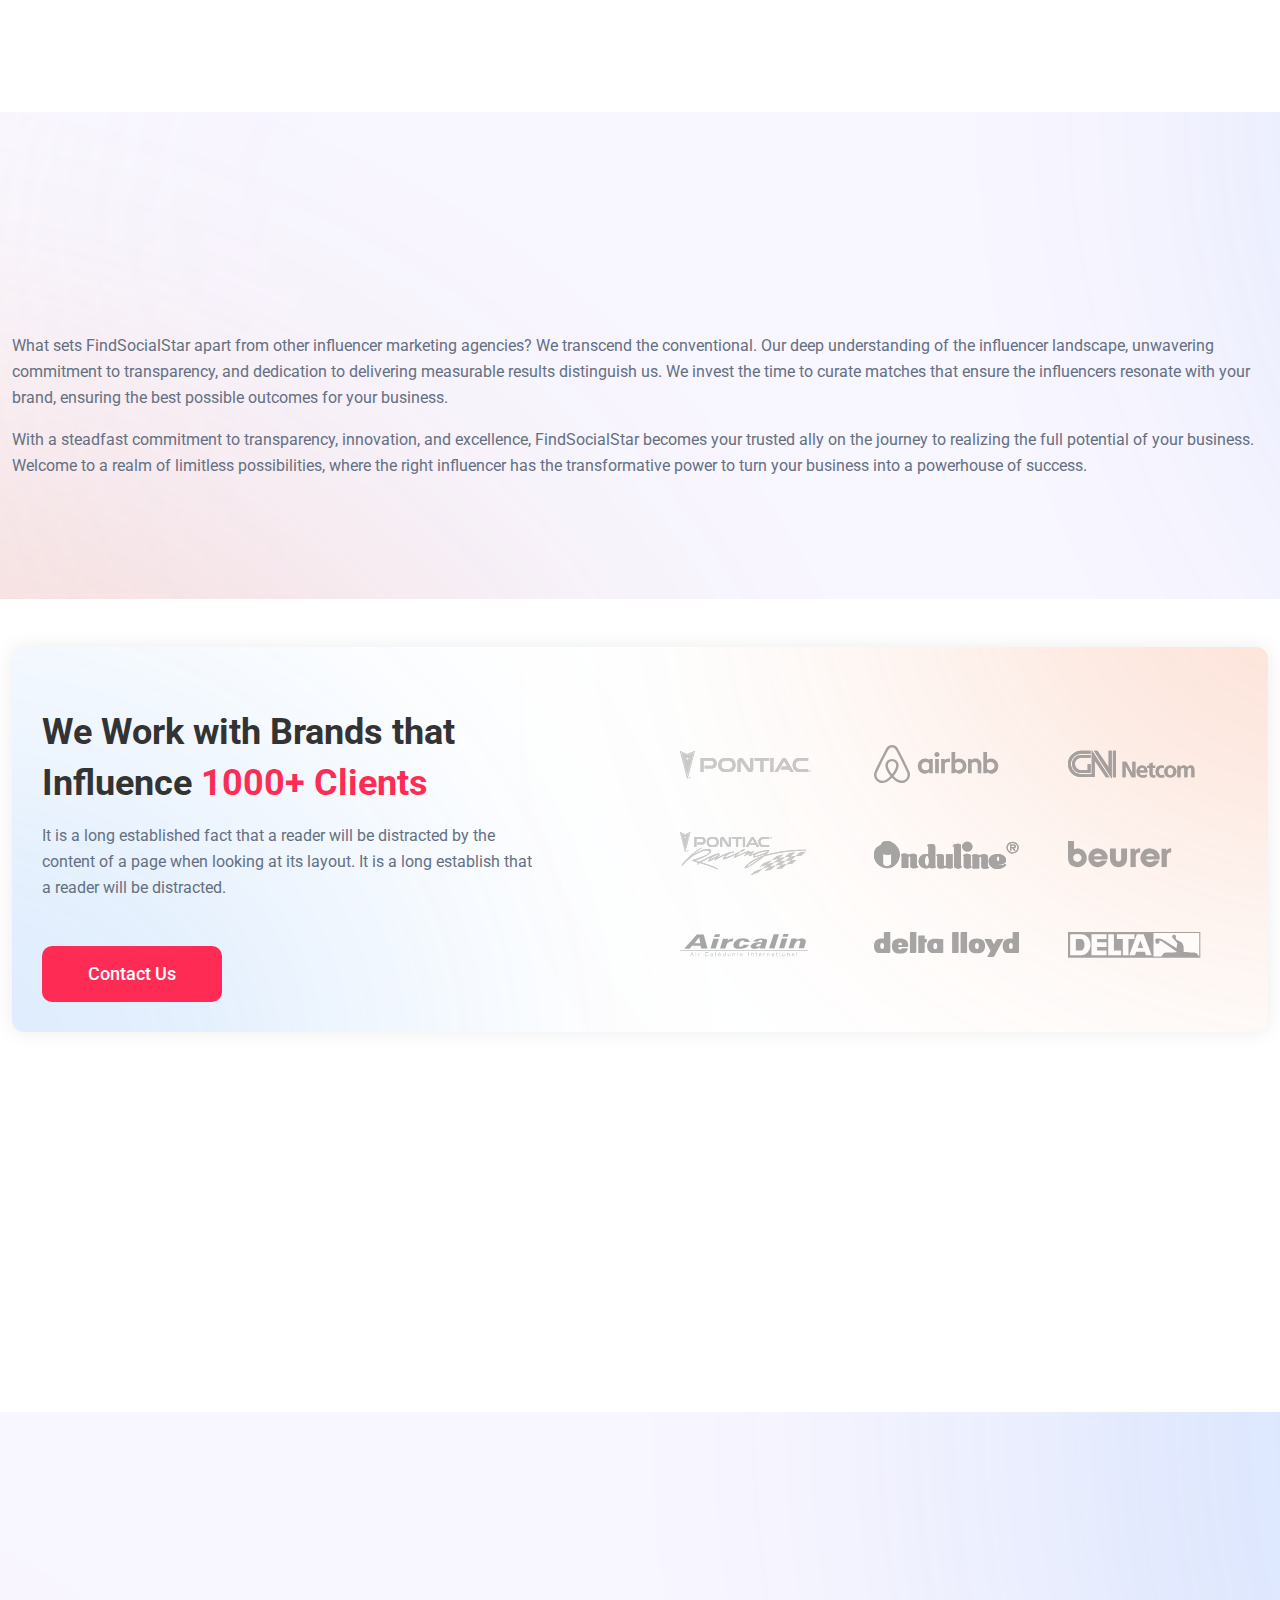
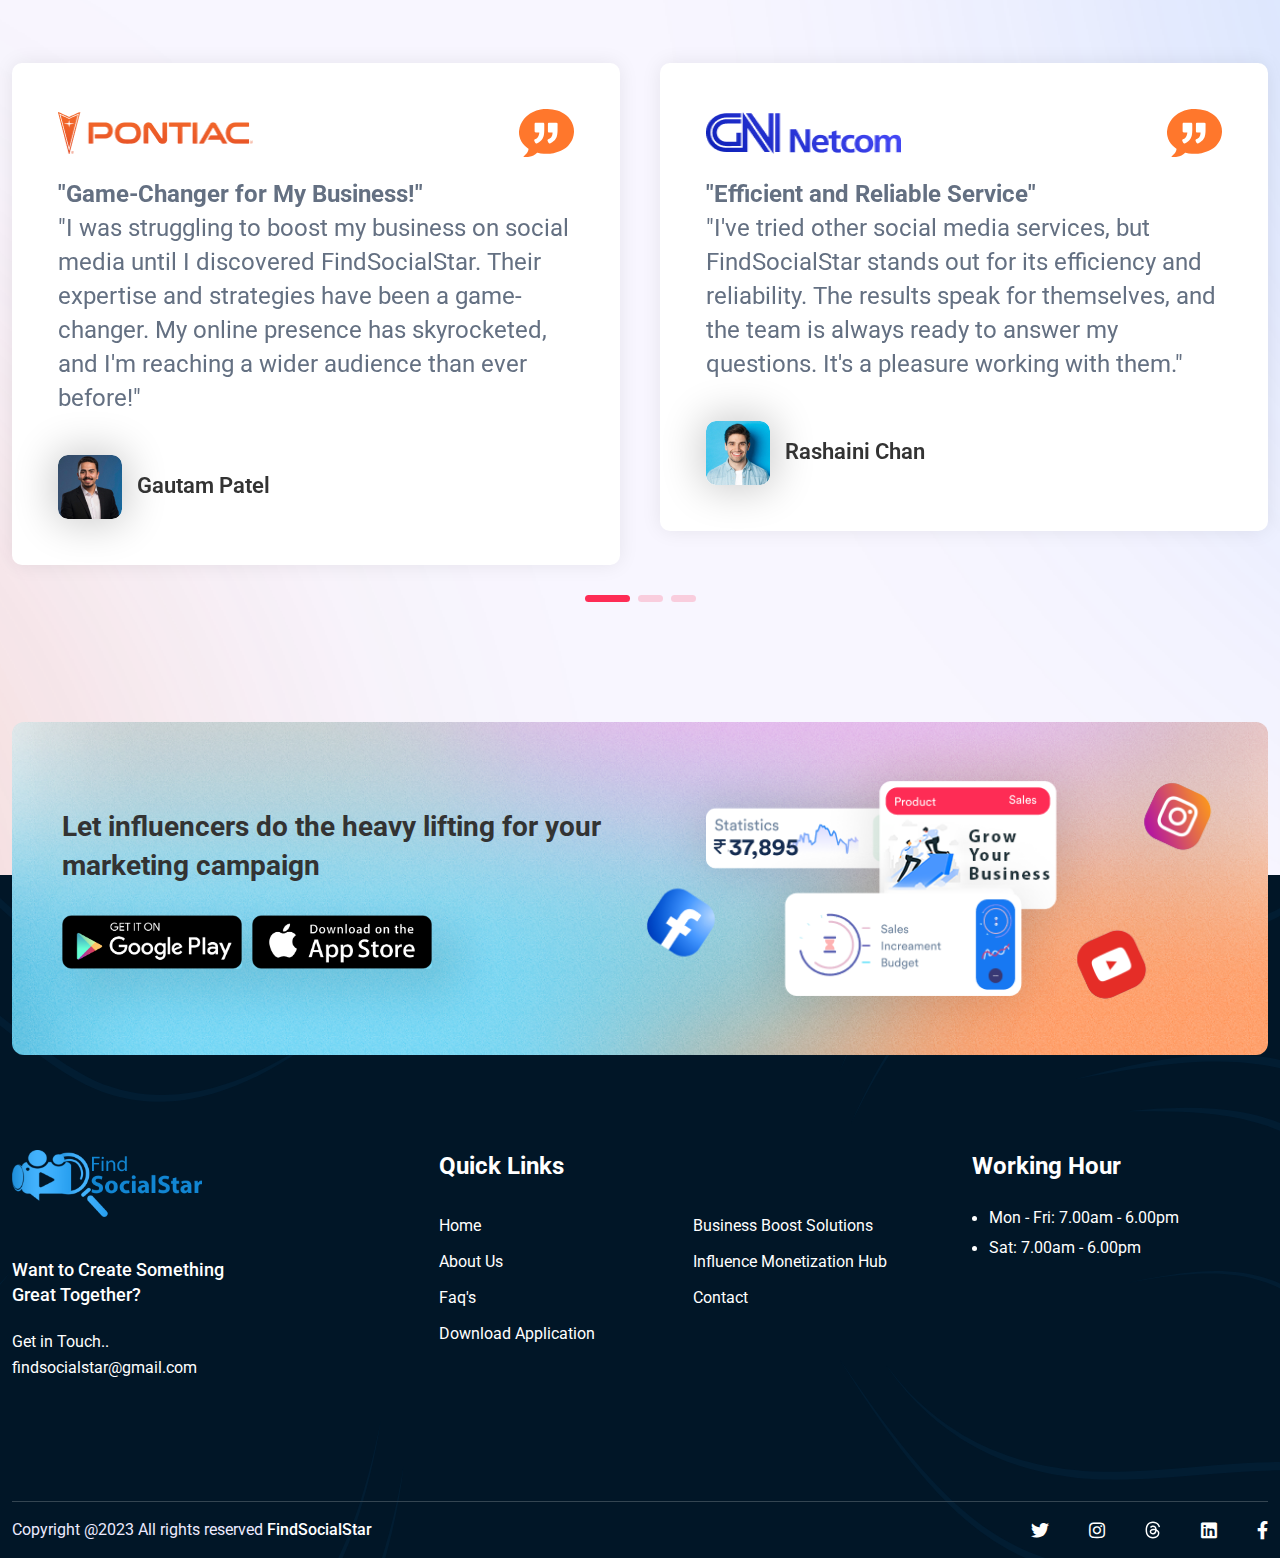
==== commit 35f83634: "update seo" ====
--- a/about.html
+++ b/about.html
@@ -676,7 +676,8 @@
 <ul class="inflanar-social inflanar-social__v2">
 <li><a href="https://twitter.com/FindStar60468"><i class="fa-brands fa-twitter"></i></a></li>
 
-<li><a href="#"><i class="fa-brands fa-instagram"></i></a></li>
+<li><a href="https://www.instagram.com/findsocialstar2/"><i class="fa-brands fa-instagram"></i></a></li>
+<li><a href="https://www.threads.net/@findsocialstar2"><svg height="1em" viewBox="0 0 448 512"><!--! Font Awesome Free 6.4.2 by @fontawesome - https://fontawesome.com License - https://fontawesome.com/license (Commercial License) Copyright 2023 Fonticons, Inc. --><path d="M331.5 235.7c2.2 .9 4.2 1.9 6.3 2.8c29.2 14.1 50.6 35.2 61.8 61.4c15.7 36.5 17.2 95.8-30.3 143.2c-36.2 36.2-80.3 52.5-142.6 53h-.3c-70.2-.5-124.1-24.1-160.4-70.2c-32.3-41-48.9-98.1-49.5-169.6V256v-.2C17 184.3 33.6 127.2 65.9 86.2C102.2 40.1 156.2 16.5 226.4 16h.3c70.3 .5 124.9 24 162.3 69.9c18.4 22.7 32 50 40.6 81.7l-40.4 10.8c-7.1-25.8-17.8-47.8-32.2-65.4c-29.2-35.8-73-54.2-130.5-54.6c-57 .5-100.1 18.8-128.2 54.4C72.1 146.1 58.5 194.3 58 256c.5 61.7 14.1 109.9 40.3 143.3c28 35.6 71.2 53.9 128.2 54.4c51.4-.4 85.4-12.6 113.7-40.9c32.3-32.2 31.7-71.8 21.4-95.9c-6.1-14.2-17.1-26-31.9-34.9c-3.7 26.9-11.8 48.3-24.7 64.8c-17.1 21.8-41.4 33.6-72.7 35.3c-23.6 1.3-46.3-4.4-63.9-16c-20.8-13.8-33-34.8-34.3-59.3c-2.5-48.3 35.7-83 95.2-86.4c21.1-1.2 40.9-.3 59.2 2.8c-2.4-14.8-7.3-26.6-14.6-35.2c-10-11.7-25.6-17.7-46.2-17.8H227c-16.6 0-39 4.6-53.3 26.3l-34.4-23.6c19.2-29.1 50.3-45.1 87.8-45.1h.8c62.6 .4 99.9 39.5 103.7 107.7l-.2 .2zm-156 68.8c1.3 25.1 28.4 36.8 54.6 35.3c25.6-1.4 54.6-11.4 59.5-73.2c-13.2-2.9-27.8-4.4-43.4-4.4c-4.8 0-9.6 .1-14.4 .4c-42.9 2.4-57.2 23.2-56.2 41.8l-.1 .1z"/></svg></a></li>
 <li><a href="#"><i class="fa-brands fa-linkedin"></i></a></li>
 <li><a href="#"><i class="fa-brands fa-facebook-f"></i></a></li>
 </ul>
